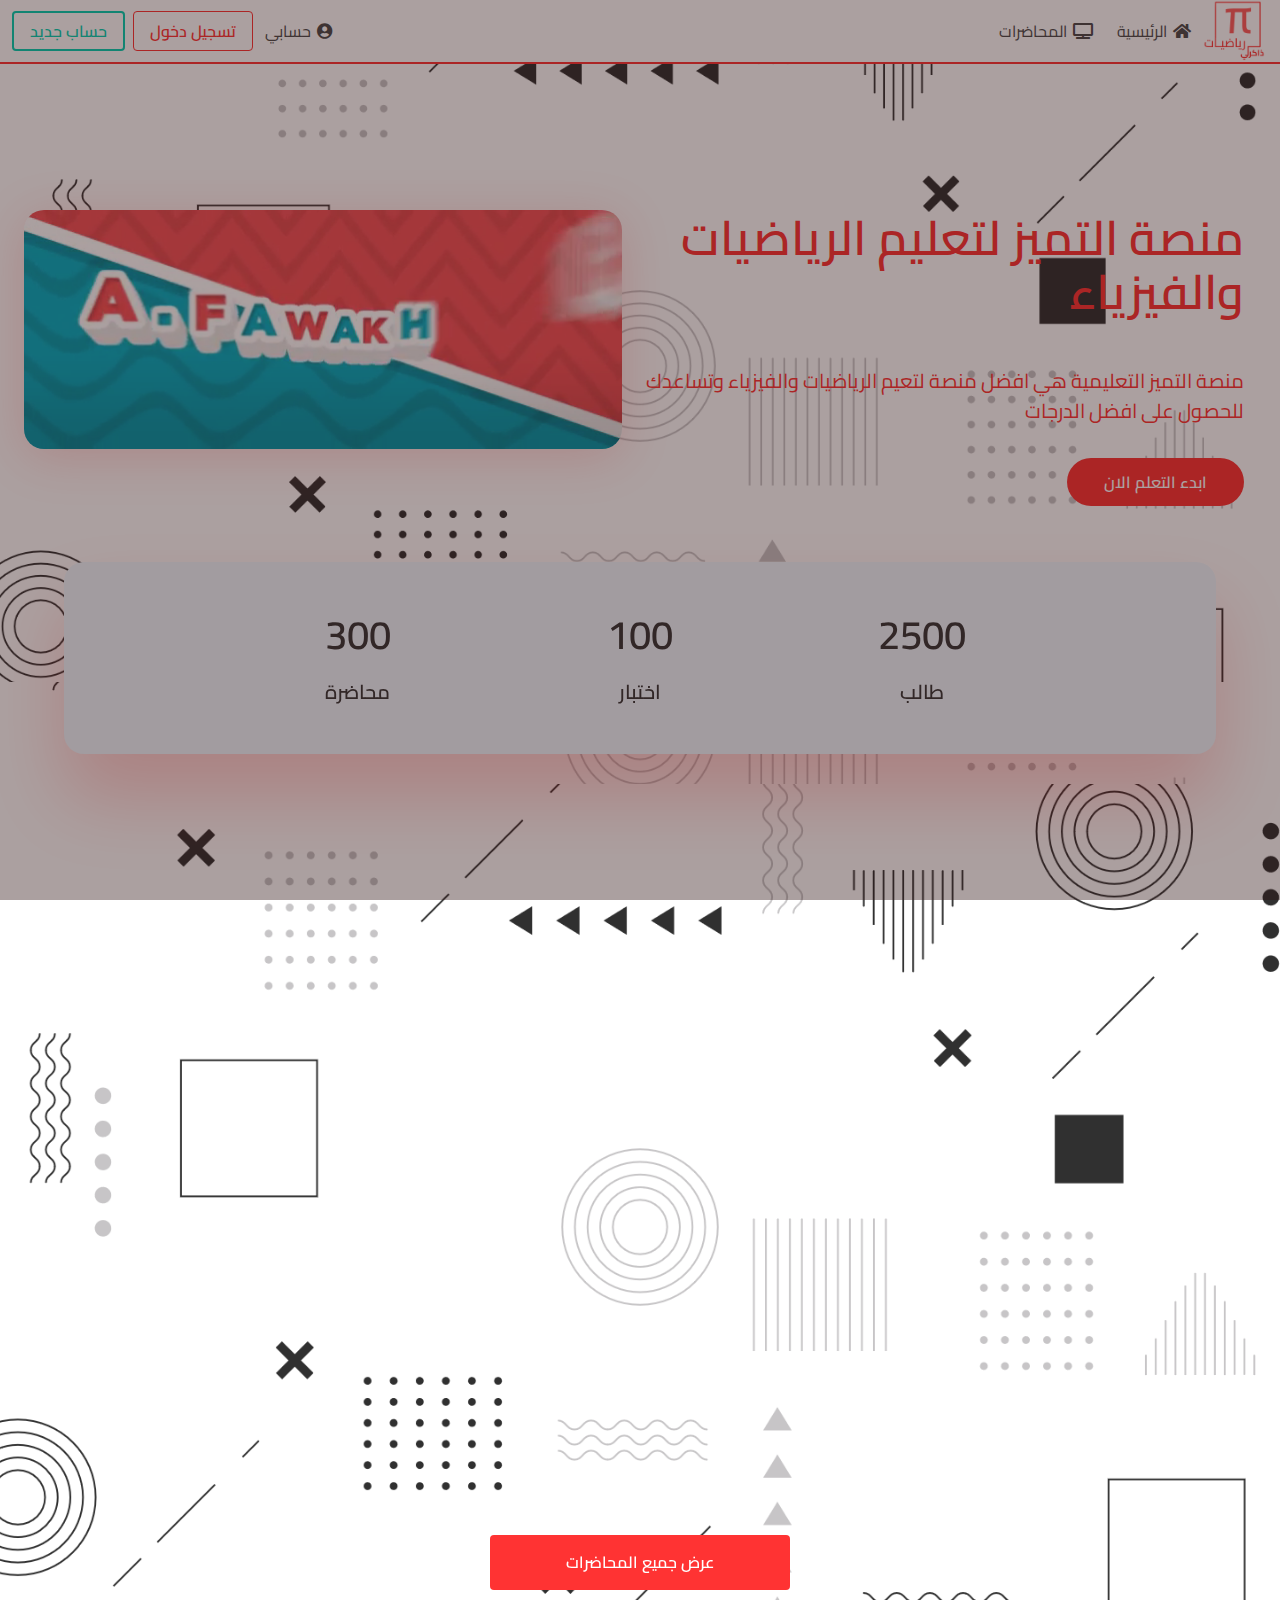
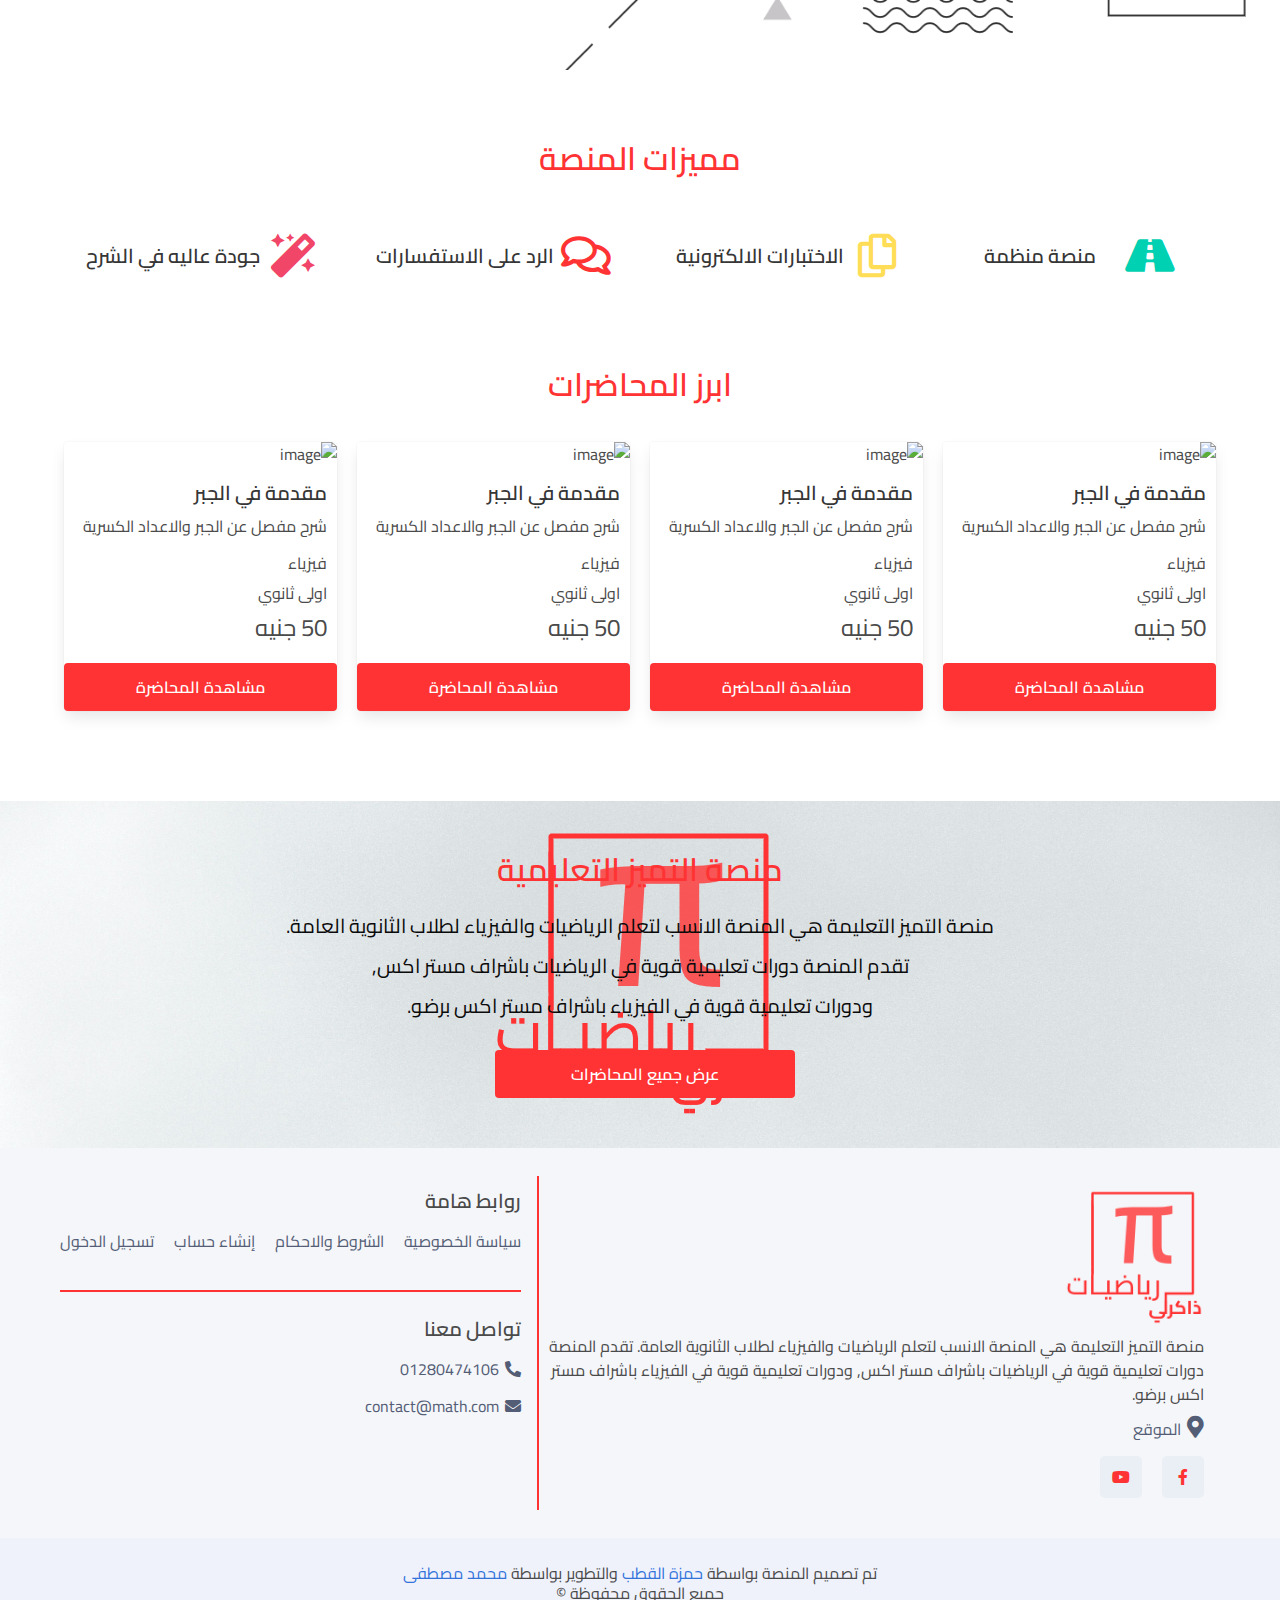
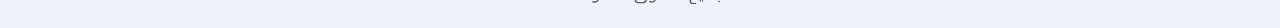
==== index.html @ d1322174 "Home Pages" ====
<!DOCTYPE html>
<html lang="ar" dir="rtl" id="HTML">
<head>
    <title>منصة التميز التعليمية</title>
    <meta charset='utf-8'>
    <meta http-equiv='X-UA-Compatible' content='IE=edge'>
    <meta name='viewport' content='width=device-width, initial-scale=1'>
    <link rel="icon" type="image/png" href="/assets/images/logo.png"/>

    <!-- assets -->
    <link rel='stylesheet' href='/assets/style/bulma-rtl.min.css'>
    <link rel='stylesheet' href='/assets/style/main.css'>
    <link rel="stylesheet" href="/assets/style/all.min.css">

    <link rel="preconnect" href="https://fonts.gstatic.com">
    <link href="https://fonts.googleapis.com/css2?family=Cairo:wght@300;400;600;700;900&display=swap" rel="stylesheet"> 

            
    <link rel="stylesheet" href="https://cdnjs.cloudflare.com/ajax/libs/boxicons/2.1.0/css/animations.min.css" integrity="sha512-GKHaATMc7acW6/GDGVyBhKV3rST+5rMjokVip0uTikmZHhdqFWC7fGBaq6+lf+DOS5BIO8eK6NcyBYUBCHUBXA==" crossorigin="anonymous" referrerpolicy="no-referrer" />
    <link href="https://unpkg.com/aos@2.3.1/dist/aos.css" rel="stylesheet">
</head>
<body onload="preload()">

    <nav class="navbar" role="navigation" aria-label="main navigation">
    </nav>

    
    <section class="hero Home_hero">
        <div class="hero-body columns">
            <div class="column is-6">
                <h1 class="title is-1 has-text is-red ">منصة التميز لتعليم الرياضيات والفيزياء</h1>
                <p class="subtitle is-5 is-red hero-sub">منصة التميز التعليمية هي افضل منصة لتعيم الرياضيات والفيزياء وتساعدك للحصول على افضل الدرجات</p>
                <div class="is-flex buttons-cont">
                    <a class="button is-bg-red is-rounded" href="./login">ابدء التعلم الان</a>
                </div>
            </div>
            <div class="column is-6 image-cont">
                <video loop autoplay controls muted>
                    <source src="../assets/videos/ad1.mp4" type="video/mp4">
                </video>
            </div>
        </div>
    </section>


        <section class="features bynumbers">
        <div class="container block c2">
            <div class="gridSys c2">
                <div class="has-text-centered">
                    <p class="title is-2">2500</p>
                    <p class="title is-5">طالب</p>
                </div>
                
                <div class="has-text-centered">
                    <p class="title is-2">100</p>
                    <p class="title is-5">اختبار</p>
                </div>
                
                <div class="has-text-centered">
                    <p class="title is-2">300</p>
                    <p class="title is-5">محاضرة</p>
                </div>
            </div>
        </div>
    </section>


    <section class="hero Home_hero twoTeachers">
        <div class="hero-body columns">
            <div class="column is-6" data-aos="fade-up-left" style="transition:0.7s;">
                <section class="about">
                    <div class="container block">
                        <div class="content1 has-text-centered is-flex is-align-items-center is-flex-direction-column">
                            <figure class="image">
                                <img src="/assets/images/mr1.png" class="is-rounded proimge" alt="">
                            </figure>
                            <h2 class="title is-3 is-red">مستر اكس | فيزياء</h2>
                            <p class="subtitle is-5 has-text-black about-text">
                                يقدم مستر اكس دورات تعليمية في الفيزياء منذ 200 سنة, ويقوم بشرح دروس جميع المراحل التعليمة لمادة الفيزياء للثانوية العامة على منصة التميز التعليمة.
                            </p>
                            <a class="button is-bg-red" href="./lectures/">ابدء تعلم الفيزياء</a>
                        </div>
                    </div>
                </section>
            </div>

            <div class="column is-6" data-aos="fade-down-right" style="transition:0.7s;">
                <section class="about">
                    <div class="container block">
                        <div class="content1 has-text-centered is-flex is-align-items-center is-flex-direction-column">
                            <figure class="image">
                                <img src="/assets/images/mr2.png" class="is-rounded proimge" alt="">
                            </figure>
                            <h2 class="title is-3 is-red">مستر اكس برضو | رياضيات</h2>
                            <p class="subtitle is-5 has-text-black about-text">
                                يقدم مستر اكس دورات تعليمية في الرياضيات منذ 200 سنة, ويقوم بشرح دروس جميع المراحل التعليمة لمادة الرياضيات للثانوية العامة على منصة التميز التعليمة.
                            </p>
                            <a class="button is-bg-red" href="./lectures/">ابدء تعلم الرياضيات</a>
                        </div>
                    </div>
                </section>
            </div>
        </div>
        <a class="button is-bg-red halfwidth" href="./lectures/">عرض جميع المحاضرات</a>
    </section>

    
    <section class="features">
        <div class="container block">
            <h2 class="title is-3 is-red has-text-centered">مميزات المنصة</h2>
            <div class="gridSys c4">
                <div class="tree is-flex is-justify-content-space-evenly is-align-items-center">
                    <i class="fas fa-road has-text-primary"></i>
                    <h3 class="title is-5">منصة منظمة</h3>
                </div>
                
                <div class="tree is-flex is-justify-content-space-evenly is-align-items-center">
                    <i class="far fa-copy has-text-warning"></i>
                    <h3 class="title is-5">الاختبارات الالكترونية</h3>
                </div>
                
                <div class="tree is-flex is-justify-content-space-evenly is-align-items-center">
                    <i class="far fa-comments is-red"></i>
                    <h3 class="title is-5">الرد على الاستفسارات</h3>
                </div>

                <div class="tree is-flex is-justify-content-space-evenly is-align-items-center">
                    <i class="fas fa-magic has-text-danger"></i>
                    <h3 class="title is-5">جودة عاليه في الشرح</h3>
                </div>
            </div>
        </div>
    </section>


    <section class="features LastLec">
        <div class="container block">
            <h2 class="title is-3 is-red has-text-centered">ابرز المحاضرات</h2>
            <div class="gridSys c6">

                <div class="card">
                    <div class="card-image">
                        <img src="https://via.placeholder.com/500x300 "alt="image">
                    </div>
                    <div class="card-content">
                        <p class="title is-5">مقدمة في الجبر</p>
                        <p>شرح مفصل عن الجبر والاعداد الكسرية</p>
                    </div>
                    <div class="card-content">
                        <p class="subtitle is-6">فيزياء</p>
                        <p class="subtitle is-6">اولى ثانوي</p>
                        <p class="subtitle is-4">50 جنيه</p>
                    </div>
                    <a href="#" class="card-footer-item button is-bg-red is-fullwidth buy">مشاهدة المحاضرة</a>
                </div>

                <div class="card">
                    <div class="card-image">
                        <img src="https://via.placeholder.com/500x300 "alt="image">
                    </div>
                    <div class="card-content">
                        <p class="title is-5">مقدمة في الجبر</p>
                        <p>شرح مفصل عن الجبر والاعداد الكسرية</p>
                    </div>
                    <div class="card-content">
                        <p class="subtitle is-6">فيزياء</p>
                        <p class="subtitle is-6">اولى ثانوي</p>
                        <p class="subtitle is-4">50 جنيه</p>
                    </div>
                    <a href="#" class="card-footer-item button is-bg-red is-fullwidth buy">مشاهدة المحاضرة</a>
                </div>

                <div class="card">
                    <div class="card-image">
                        <img src="https://via.placeholder.com/500x300 "alt="image">
                    </div>
                    <div class="card-content">
                        <p class="title is-5">مقدمة في الجبر</p>
                        <p>شرح مفصل عن الجبر والاعداد الكسرية</p>
                    </div>
                    <div class="card-content">
                        <p class="subtitle is-6">فيزياء</p>
                        <p class="subtitle is-6">اولى ثانوي</p>
                        <p class="subtitle is-4">50 جنيه</p>
                    </div>
                    <a href="#" class="card-footer-item button is-bg-red is-fullwidth buy">مشاهدة المحاضرة</a>
                </div>

                <div class="card">
                    <div class="card-image">
                        <img src="https://via.placeholder.com/500x300 "alt="image">
                    </div>
                    <div class="card-content">
                        <p class="title is-5">مقدمة في الجبر</p>
                        <p>شرح مفصل عن الجبر والاعداد الكسرية</p>
                    </div>
                    <div class="card-content">
                        <p class="subtitle is-6">فيزياء</p>
                        <p class="subtitle is-6">اولى ثانوي</p>
                        <p class="subtitle is-4">50 جنيه</p>
                    </div>
                    <a href="#" class="card-footer-item button is-bg-red is-fullwidth buy">مشاهدة المحاضرة</a>
                </div>
            </div>
        </div>
    </section>

    
    <section class="about nabout">
        <div class="logocont">
            <div class="container block">
                <div class="content1 has-text-centered is-flex is-align-items-center is-flex-direction-column">
                    <h2 class="title is-3 is-red">منصة التميز التعليمية</h2>
                    <p class="subtitle is-5 has-text-black about-text">
                        منصة التميز التعليمة هي المنصة الانسب لتعلم الرياضيات والفيزياء لطلاب الثانوية العامة. <br>
                        تقدم المنصة دورات تعليمية قوية في الرياضيات باشراف مستر اكس, <br> ودورات تعليمية قوية في الفيزياء باشراف مستر اكس برضو.
                    </p>
                    <a class="button is-bg-red" href="./lect/">عرض جميع المحاضرات</a>
                </div>
            </div>
        </div>
    </section>


    <div class="notiBox">
        <div class="trans"></div>
        <div class="pops-conatainer" id="pops-conatainer">
            
            <div class="notification notifications noti1">
                <button class="delete" onclick="this.parentElement.style.display='none'"></button>
                <p><span id="NoN">3/1</span> عفوا: لا شكرا ههههاعععععع</p>
            </div>
            <div class="notification notifications noti2">
                <button class="delete" onclick="this.parentElement.style.display='none'"></button>
                <p><span id="NoN">3/2</span> تنبيه: الصيف خلص يعم</p>
            </div>
            <div class="notification notifications noti3 is-success">
                <button class="delete" onclick="this.parentElement.style.display='none'"></button>
                <p><span id="NoN">3/3</span> تم تسجيل الدخول بنجاح مرحبا بك فالمنصة ياباشا</p>
            </div>
        </div>
    </div>

    
    <footer class="footer">
    </footer>

    <div class="licens">
    </div>

</body>
</html>
<script src='/assets/javascript/javascript.js'></script>
<script src='/assets/javascript/navFooterLicenes.js'></script>

<script src="https://unpkg.com/aos@2.3.1/dist/aos.js"></script>
<script>
    AOS.init();
</script>
---- assets/style/main.css ----
/* Main Settings */
body{
    overflow: hidden;
}
*{
    box-sizing: border-box;
}
*, body, button, input, textarea{
    font-family: 'Cairo', sans-serif;
}
a{
    text-decoration: none !important;
}
ul,li{
    list-style: none;
}
i{
    padding-left: 6px;
}

.fas.fa-angle-right{
    padding: 0;
}

:root{
    --nav-color: rgb(229, 245, 247 , 0.3 );
    --main-color: #ff3333;
    --second-color: #f5f6fa;
    --blue-color: #3298dc;
    --green-color: #00d1b2;
    --red-color:#f14668;
    --borderB: 2px solid #eee;
    --main-grid: repeat(auto-fill, minmax(200px, 1fr));
    --second-grid: repeat(auto-fill, minmax(280px, 1fr));
    --main-padding: 70px;
    --coloredit: #00d1b2;
}

*::-webkit-scrollbar {
    width: 7px;
}
*::-webkit-scrollbar-track {
    background: var(--second-color);
    box-shadow: inset 0 0 6px var(--second-color);
}
*::-webkit-scrollbar-thumb {
    background-color: #ff3333;
    border-radius: 5px;
}
:root {
    scrollbar-color: #ff3333 var(--second-color) !important;
    scrollbar-width: thin !important;
}



/* Start Styling Project */
/*=================================== Nav Bar Style Start ===================================*/
nav{
    background-color: #fff !important;
    border-bottom: 2px solid var(--main-color);
    position: fixed !important;
    top: 0;
    width: 100%;
}
.navbar-link.is-arrowless {
    font-size: 36px;
}
.navbar-menu.is-active {
    position: absolute;
    width: 100%;
    background-color: var(--second-color);
}
.navbar-menu .is-bell{
    font-size: 20px;
    margin-left: 10px;
    padding-right: 21px;
}
.navbar-brand .navbar-item.logo {
    padding: 0 !important;
    padding-right: 15px !important;
}
.navbar-brand .navbar-item.logo img {
    height: 62px;
}
.navbar-burger {
  height: 70px;
}
/*=================================== Nav Bar Style End ===================================*/


/*=================================== footer Style Start ===================================*/
.footer {
    background-color: var(--second-color);
    padding: 40px 24px 40px !important;
}
footer img {
    width: 140px;
}
.location {
    margin-top: 10px;
}
.locationLink {
    color: #535d75;
}
.locationLink label{
    cursor: pointer;
}
.locationLink i {
    font-size: 22px;
}
.locationLink:hover {
    color: var(--main-color);
}
.footer .column.is-7 {
    border-left: 2px solid var(--main-color);
    padding-left: 0.5rem;
    margin-left: .25rem;
}
.footer .social1{
    width: 42px;
    height: 42px;
    background-color: #e9eff5;
    text-align: center;
    margin: 15px 0 0 20px;
    line-height: 42px;
    border-radius: 5px;
    transition: 0.5s;
}
.footer .social1 i{
    padding: 0;
    color: var(--main-color);
    transition: 0.5s;
}
.footer .social1:hover{
    background-color: var(--main-color);
}
.footer .social1:hover i{
    color: #e9eff5;
}
.footer .subtitle.is-5 {
    font-weight: 600;
    margin-bottom: 1rem;
}
.footer .column li {
    margin-bottom: 0.8rem;
}
.footer .column li a {
    color: #535d75;
}
.footer .column li:hover a {
    color: var(--main-color);
}
/*=================================== footer Style End ===================================*/


/*=================================== licens Style Start ===================================*/
.licens {
    background-color: #f0f2fb;
    padding: 25px 0;
}
/*=================================== licens Style End ===================================*/


/*####################################### home page styling #######################################*/
.Home_hero{
    background-image: url("../images/bg3j.png");
    background-repeat: no-repeat;
    background-size: cover;
    background-position: center center;
    padding: 0rem 0px 8rem;
    box-shadow: rgba(255, 255, 255, 0.19) 0px 0px 0px 1000px inset;
    margin-top: 50px;
}
.Home_hero video{
    border-radius: 20px;
    box-shadow: rgba( 255, 51, 51, 0.2) 0px 8px 50px;
}
.Home_hero .hero-sub{
    margin-top: 3rem !important;
    margin-bottom: 2rem ;
    line-height: 30px;
}
.Home_hero.buttons-cont{
    margin-top: -30px;
}
.Home_hero .buttons-cont .button{
    margin-left: 10px;
}


.bynumbers{
    padding-bottom: 30px !important;
    background-image: url("../images/bg3j.png");
    background-repeat: no-repeat;
    background-size: cover;
    background-position: center center;
    box-shadow: rgba(255, 255, 255, 0.19) 0px 0px 0px 1000px inset;
}
.features .gridSys.c2 {
    display: grid;
    grid-template-columns: var(--main-grid);
    grid-gap: 40px;
    width: 100%;
    background-color: aliceblue;
    justify-content: center;
    margin: auto;
    padding: 50px 15%;
    border-radius: 20px;
    box-shadow: rgba(255, 0, 0, 0.2) 0px 44px 74px;
}
.features .gridSys.c4{
    grid-template-columns: repeat(auto-fill, minmax(260px, 3fr));
    grid-gap: 20px;
}
.container.block.c2 {
    display: flex;
    justify-content: center;
    /* padding-right: 30px;
    padding-left: 30px; */
    margin-top: -190px;
}
video {
    height: auto;
    width: 100%;
}



.features{
    padding-top: var(--main-padding);
    padding-bottom: var(--main-padding);
}
.features .gridSys{
    display: grid;
    grid-template-columns: var(--main-grid);
    grid-gap: 20px;
    margin-top: 40px;
}
.features .gridSys.c6{
    grid-template-columns: repeat(auto-fill, minmax(260px, 2fr)) !important;
}
.features .gridSys i {
    font-size: 44px;
    margin-bottom: 0;
    margin-top: 0;
}
.features .tree {
    transition: 0.4s;
    border-radius: 10px;
    padding: 18px;
    cursor: pointer;
}
.features .tree:hover {
    box-shadow: 0px 2px 12px #ddd;
}
.features .gridSys h3 {
    line-height: 30px;
    margin-bottom: 0;
}
.tree.has-text-centered {
    border-radius: 10px;
}


.LastLec{
    padding-top: 0 !important;
}


.about{
    background-image: url(../images/bg1.jpg);
    background-size: cover;
    padding: 50px 20px;
}
.hero .about{
    border-radius: 20px;
    border: 1px solid var(--main-color);
    box-shadow: rgba(255, 0, 0, 0.25) 0px 0px 40px;
}
.about:first{
    background-image: url(../images/bg1.jpg);
}
.nabout{
    margin-top: 20px;
    position: relative;
    padding: 0;
}
.logocont {
    padding: 50px 20px;
    background-image: url("/assets/images/logo.png");
    background-repeat: no-repeat;
    background-position: center;
}
.twoTeachers {
    margin-top: 0;
    padding: 2.5rem 0px 5rem;
}
.twoTeachers .columns{
    margin-top: 0;
}
.about .content1 .image{
    width: 200px;
    margin-bottom: 30px;
}

.about .content1 p{
    margin-top: -5px !important;
    line-height: 40px;
}

.about .content1 a{
    min-width: 300px;
}
.hero-body {
    margin-top: 100px;
    margin-bottom: 70px;
}
.about .proimge{
    background-color: #ff4b4b;
    border: 2px solid var(--main-color);
}
.nabout .proimge{
    margin-top: 0px;
    border: 0px ;
    background-color: transparent;
}

.linkcentered{
    display: block;
    margin: 10px auto auto auto;
    font-size: 17px !important;
    text-align: center;
}
.reg{
    display: none;
}


.home_content {
    margin-top: 100px;
    margin-bottom: 20px;
    padding: 0 15px;
}
.button.is-bg-red.enter {
    padding: 19px 10px !important;
    font-size: 14px;
    position: absolute;
    left: -10px;
}
.under {
    margin-bottom: 25px;
    margin-top: -10px;
    font-size: 14px;
}
.hide{
    display: none;
}


.formbox{
    box-shadow: rgba(255, 4, 4, 0.4) 0px 8px 80px;
}


@media (max-width: 1023px){
    .buttons:last-child {
        margin-bottom: -.5rem;
        margin-top: 10px;
    }

    .hero .title{
        font-size: 30px !important;
    }

    .button.is-bg-red{
        padding: 20px 25px;
    }

    .navbar-menu {
        animation: navMenu 0.5s ease-in-out;
        animation-fill-mode: both;
    }
}



.hero-Lect{
    background: linear-gradient(rgba(122, 122, 122 , 0) 100%, rgba(122, 122, 122, 0.2)100%), url('/assets/images/bg3j.png');
    background-size: cover;
    margin-bottom: 2rem !important;
    margin-top: 4rem !important;
    border-bottom: 2px solid var(--main-color);
}
.nomarg{
    margin-top: 20px;
    margin-bottom: 20px;
}
.LastLecGrid{
    margin-top: 10px !important;
}
.LastLecGrid .card-content {
    background-color: transparent;
    padding: 1rem 10px;
}
.hero-Lect .input::placeholder {
    color: var(--main-color);
    font-weight: bold;
}
.fa-search.is-red{
    opacity: 0.6;
}
.card-icon {
    font-size: 17px !important;
    margin-top: 15px !important;
    margin-bottom: 0px !important;
}
.no-marg {
    margin-bottom: 10px !important;
}
.filter {
    padding: 10px 0 10px 0px !important;
    height: max-content;
}
.menu-list ul{
    display: none;
}
.menu-list ul.shower{
    display: block;
}
.toy{
    rotate: 0deg;
    transition: 0.5s;
}
.toy.rotat{
    rotate: 90deg;
    padding: 0;
}
.doy{
    rotate: 0deg;
    transition: 0.5s;
}
.doy.rotat{
    rotate: 90deg;
    padding: 0;
}
.panel-heading.is-bg-red {
    padding-bottom: 7px;
    padding-top: 5px;
    font-size: 17px;
}
.date{
    margin-bottom: 8px !important;
}
.no-marg {
    margin-bottom: 10px;
}
.menu {
    min-height: 250px !important;
}
.menu-list li:last-child{
    padding-bottom: 0.4rem !important;
}
.LastLec .totowa{
    font-size: 14px !important;
    margin-bottom: 15px;
}
.LastLec .totowa:hover{
    background-color: var(--main-color);
    color: #fff !important;
}


.LastLec .card-content {
    background-color: transparent;
    padding: 1rem 10px 0;
}
.LastLec .card-content p{
    margin-bottom: 10px;
}
.LastLec .card-content:last-of-type{
    padding-top: 5px;
    padding-bottom: 10px;
}

.lectureInfo {
    margin-top: 130px;
}
.Moqtarh {
    margin-top: 80px;
}
.lectureInfo .button{
    margin-top: 10px;
}
.lectureInfo .column.is-6.image {
    padding-left: 25px;
}
.lectImage{
    border: 2px solid var(--main-color);
}
.button.is-bg-red.cdt {
    padding: 20px 25px !important;
}




.quizs{
    padding-top: var(--main-padding);
    padding-bottom: var(--main-padding);
    margin-top: 40px;
}
.quizs .answeredQ{
    color: #62b8f1 !important;
    background-color: #2e3544 !important;
}
.quizs .activeQ{
    color: rgb(255, 255, 255) !important;
    background-color: rgb(252, 89, 89) !important;
}
.quizs .ques{
    background-color: var(--second-color);
    max-height: 590px;
    overflow-y: auto;
    padding: 20px 10px 20px 20px;
    border-radius: 5px;
    direction: ltr;
    text-align: end;
    overflow-y: scroll;
}
.cvf .label.is-bg-red {
    font-size: 15px !important;
    padding: 8px 10px !important;
    width: fit-content;
    float: left;
    margin-left: 0;
}
.cvf .label.is-bg-red:hover {
    background-color: var(--main-color) !important;
}
.quizs .ques .quistion{
    background-color: var(--main-color);
    color: var(--second-color);
    border-radius: 2px;
    padding: 8px 20px;
    margin-bottom: 5px;
    cursor: pointer;
}
.quizs .ask{
    background-color: #e9eaf0;
    padding: 20px;
    max-height: 590px;
    overflow-y: scroll;
}
.quizs .paragraph{
    padding-top: 10px;
}
.quizs label {
    font-size: 17px;
    font-weight: 600;
    margin-bottom: 5px;
    background-color: var(--second-color);
    padding: 8px 20px;
    margin-left: 10px;
    border-radius: 10px;
    border: 1px solid transparent;
}
.quizs label.active {
    background-color: #FFF;
    border: 1px solid var(--green-color);
}


.quizs .vid{
    padding: 0 20px;
}
.quizs .cour{
    padding: 0 0 15px;
    font-size: 17px;
}
.quizs .descr{
    background-color: var(--second-color);
    margin-top: 20px;
    margin-left: 10px;
    padding: 20px;
    border-right: 4px solid var(--main-color);
    width: 101%;
}
.quizs .descr p{
    margin-top: 15px;
    margin-bottom: 8px;
}
.quizs .descr ul{
    padding: 0 20px;
    font-size: 17px;
}
.quizs .des{
    border-right: 6px solid var(--blue-color);
}
.quizs .sou{
    border-right: 6px solid #535d75;
}
.quizs .que{
    border-right: 6px solid var(--main-color);
}
.quizs .controler {
    line-height: 40px;
    margin-top: 40px;
    font-weight: 600;
    font-size: 25px;
}
.quizs .descr2 {
    background-color: var(--second-color);
    margin-top: 20px;
    margin-left: 15px;
    padding: 20px;
    border-right: 4px solid var(--main-color);
}
.quizs .totora{
    overflow-x: hidden;
}
.quizs .descr2 ul{
    padding: 0 20px;
    font-size: 17px;
}


.quizs .vid {
    position: relative;
    height: 0;
    padding-bottom: 315px !important;
}
.video {
    position: absolute;
    top: 0;
    left: 0;
    width: 100%;
    height: 100%;
}




.quiz-ans {
    margin-top: 120px;
}
.quiz-ans .buttons.is-centered{
    margin-bottom: 30px;
}
.quiz-ans .hero-body.cct {
    margin-top: 0;
    padding-top: 20px;
    padding-bottom: 0px;
    margin-bottom: 10px;
}
.quiz-ans .columns {
    padding-right: 100px;
    padding-left: 100px;
}
.quiz-ans .column {
    margin-bottom: 35px;
    border-radius: 15px;
}
.quiz-ans .column.istrue {
    box-shadow: rgba(2, 221, 112, 0.8) 0px 7px 5px;
    border: 1px solid rgba(2, 221, 112, 0.8);
}
.quiz-ans .column.isfalse {
    box-shadow: rgba(255, 4, 4, 0.5) 0px 7px 5px;
    border: 1px solid rgba(255, 4, 4, 0.5);
}
.quiz-ans .column img {
    width: 100%;
    margin-bottom: 15px;
    border-radius: 15px;
}
.quiz-ans label {
    font-size: 17px;
    font-weight: 600;
    margin-bottom: 5px;
    background-color: var(--second-color);
    padding: 8px 20px;
    margin-left: 10px;
    border-radius: 10px;
    border: 1px solid transparent;
}
.quiz-ans label.true {
    color: #000;
    background-color: var(--green-color);
}
.quiz-ans label.false {
    color: #fff;
    background-color: var(--main-color);
}  



.isgT{
    color: #00d1b2 !important;
    opacity: 0.7;
}
.isrT{
    color: var(--main-color) !important;
    opacity: 0.7;
}
.iswT{
    color: #ecbd00 !important;
    opacity: 0.7;
}
.isgT:hover, .isrT:hover, iswT:hover{
    opacity: 1;
}






.pops-conatainer {
    position: fixed;
    top: 50%;
    z-index: 230;
    display: none;
    transform: translateY(-50%);
}
.notifications {
    min-width: 320px;
    max-width: 450px;
    margin-right: -500px;
}
.notification.notifications.noti1.is-bg-red:hover, .panel-heading.is-bg-red:hover {
    opacity: 1 !important;
    background-color: var(--main-color) !important;
}
.noti1, .noti2, .noti3{
    animation: NotiPop 8s !important;
    animation-fill-mode: forwards !important;
    animation-iteration-count: 1 !important;
}
.notification.notifications.noti1 {
    background-color: #fff !important;
    border: 2px solid var(--main-color) !important;
    color: var(--main-color) !important;
}
.notification.notifications.noti2 {
    background-color: #fff !important;
    border: 2px solid rgb(248, 170, 0) !important;
    color: rgb(248, 170, 0) !important;
}
.notification.notifications.noti3 {
    background-color: #fff !important;
    border: 2px solid var(--green-color) !important;
    color: var(--green-color) !important;
}


.codee {
    width: fit-content;
    margin-top: 0;
    height: 42px;
    margin-left: 10px;
}



.isPay{
    border: 1px solid var(--main-color);
}
.isPay .isT{
    margin-bottom: 10px;
}
.isPay .inputField{
    margin-top: 15px;    
    margin-bottom: 15px; 
}
.isPay input{
    width: 200px;   
    margin-left: 10px; 
}
.isPay .selectedShow {
    background-color: #f4f4f4;
    border-radius: 10px;
    border: 2px dashed #cecece;
    margin-top: 10px;
    margin-bottom: 0;
    cursor: pointer;
    margin-left: 2px;
    opacity: 0.8;
    transition: 0.5s;
}
.isPay .selectedShow.active {
    border-bottom: none;
    border-radius: 10px 10px 0 0;
}
.isPay .selectedShow:hover {
    opacity: 1;
    border-color:#777777;
}
.isPay .column.is-1.is-size-5 i {
    margin-top: 14px;
    font-size: 25px;
    padding: 0;
    transition: 0.5s;
}
.isPay .column.is-1.is-size-5 i.active {
    rotate: 90deg;
}
.isPay .inpu {
    border: 0;
    font-size: 15px;
    width: auto;
}
.isPay .notes {
    margin-top: 10px;
}
.isPay .foct {
    font-size: 14px;
}
.isPay .fost {
    font-weight: 700;
    font-size: .875em;
}
.pySection {
    background-color: #f4f4f4;
    border-right: 2px dashed #d7d7d7;
    border-left: 2px dashed #d7d7d7;
    
    margin-left: 2px;
    transition: 0.5s;
    padding: 0;
    padding-top: 0px;
    height: 0;
    overflow: hidden;
}
.pySection.active {
    padding-top: 10px;
    height: max-content;
    border-bottom: 2px dashed #d7d7d7;
}
.pySection:hover {
    border-color: #777777;
}
.pySection div{
    opacity: 0.8;
    transition: 0.2s;
    cursor: pointer;
}
.pySection div:hover{
    opacity: 1;
}
.pySection .paywayo {
    border-top: 1px solid var(--main-color) !important;
    padding: 10px 20px !important;
}
.pySection .paywayo.active {
    background-color: #fff;
    opacity: 1;
}
.pySection .paywayo:hover {
    background-color: #fff;
}
.pySection .paywayo .img1W {
    -ms-transform: scale(2); 
    -webkit-transform: scale(2); 
    transform: scale(2);
    margin-top: 10px;
}
.pySection .paywayo input {
    float:left; 
    margin-top: 9px;
    vertical-align: middle; 
    -ms-transform: scale(1.5); 
    -webkit-transform: scale(1.5); 
    transform: scale(1.5);
}
.pySection .paywayo .imgContW {
    float:left;
    height:20px;
    width:30px;
}
.pySection .radio {
    position: absolute;
    width: 100%;
    height: 100%;
    left: 0px;
    top: 0;
}
.pySection .radio input{
    opacity: 0;
}
.pySection .subtitle.is-6 {
    font-size: 1rem;
    margin-bottom: 1rem;
}
.pySection .paywayo{
    position: relative
}



.error{
    background-image: url("/assets/images/bg3j.png");
    margin-top: 70px;
    box-shadow: rgba(189, 0, 0, 0.103) 0px 0px 0px 1000px inset;
    background-size: cover;
    background-repeat: revert-layer;
}
.tit{
    color: var(--main-color);
    font-size: 400px;
    font-weight: 600;
    text-align: center;
    opacity: 0.3;
    user-select: none;
}
.textsA {
    position: absolute;
    top: 50%;
    left: 50%;
    transform: translate(-50%, -50%);
    text-align: center;
    width: 100%;
}
.ti1{
    font-size: 45px !important;
    padding-left: 20px;
    padding-right: 20px;
}
.textsA .title{
    line-height: 50px;
}
.button{
    border-width: 2px;
}
.button:hover{
    background-color: #ff2b2b80 !important;
    border-color: var(--main-color) !important;
}
.time{
    color: #fff;
    margin-top: 20px;
}






@keyframes NotiPop {
    0%{
      margin-right: -500px;
    }
    15%{
      margin-right: 10px;
    }
    90%{
      opacity: 1;
      margin-right: 10px;
    }
    100%{
      margin-right: -500px;
      opacity: 1;
    }
  }
.trans {
    height: 100%;
    width: 100%;
    top: 0;
    background-color: #2d121266;
    z-index: -100;
    position: fixed;
    opacity: 0;
    transition: 0.3s;
}
.trans.showNot{
    z-index: 100;
    opacity: 1;
}









@media (max-width: 900px){
    .quiz-ans .columns {
        padding-right: 20px;
        padding-left: 20px;
    }
}


@media (max-width: 730px){
    .quizs .ques{
        max-height: 300px;
    }
}

@media (max-width: 680px){
    .card{
        margin-right: 15px;
        margin-left: 15px;
    }
    .Home_hero{
        padding-bottom: 210px;
    }
    .container.block.c2 {
        margin-top: -280px;
    }
    .paddedo {
        padding: 0 35px;
    }
    .pops-conatainer {
        top: 44%;
    }
}

@media (max-width: 440px){
    .Home_hero .buttons-cont {
        margin-right: -20px;
    }

    .Home_hero .is-bg-red.is-rounded {
        padding: 20px 27px !important;
    }
    
    .Payways .hero-body{
        padding-left: 10px;
        padding-right: 1px;
    }
    
}

/* @media (max-width:400px){
    .befored::after, .befored::before{
        display: none;
    } 
} */
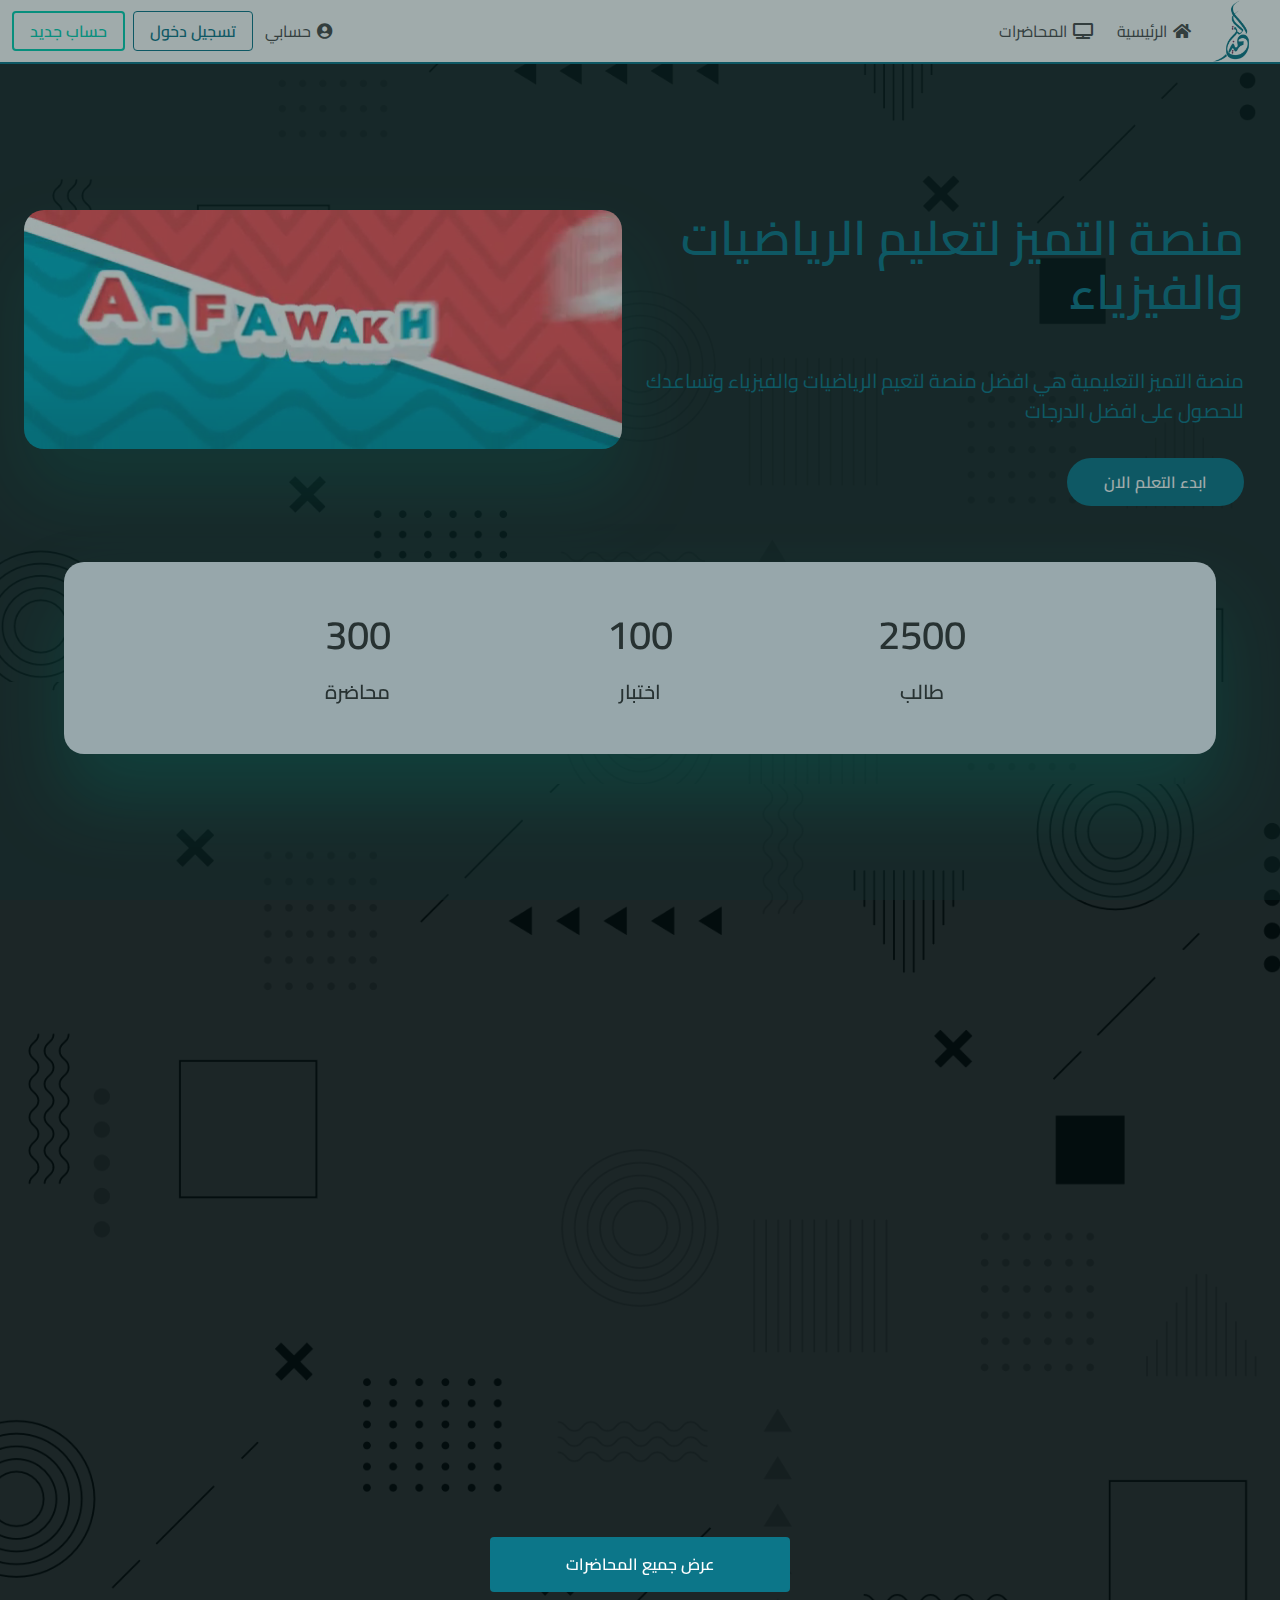
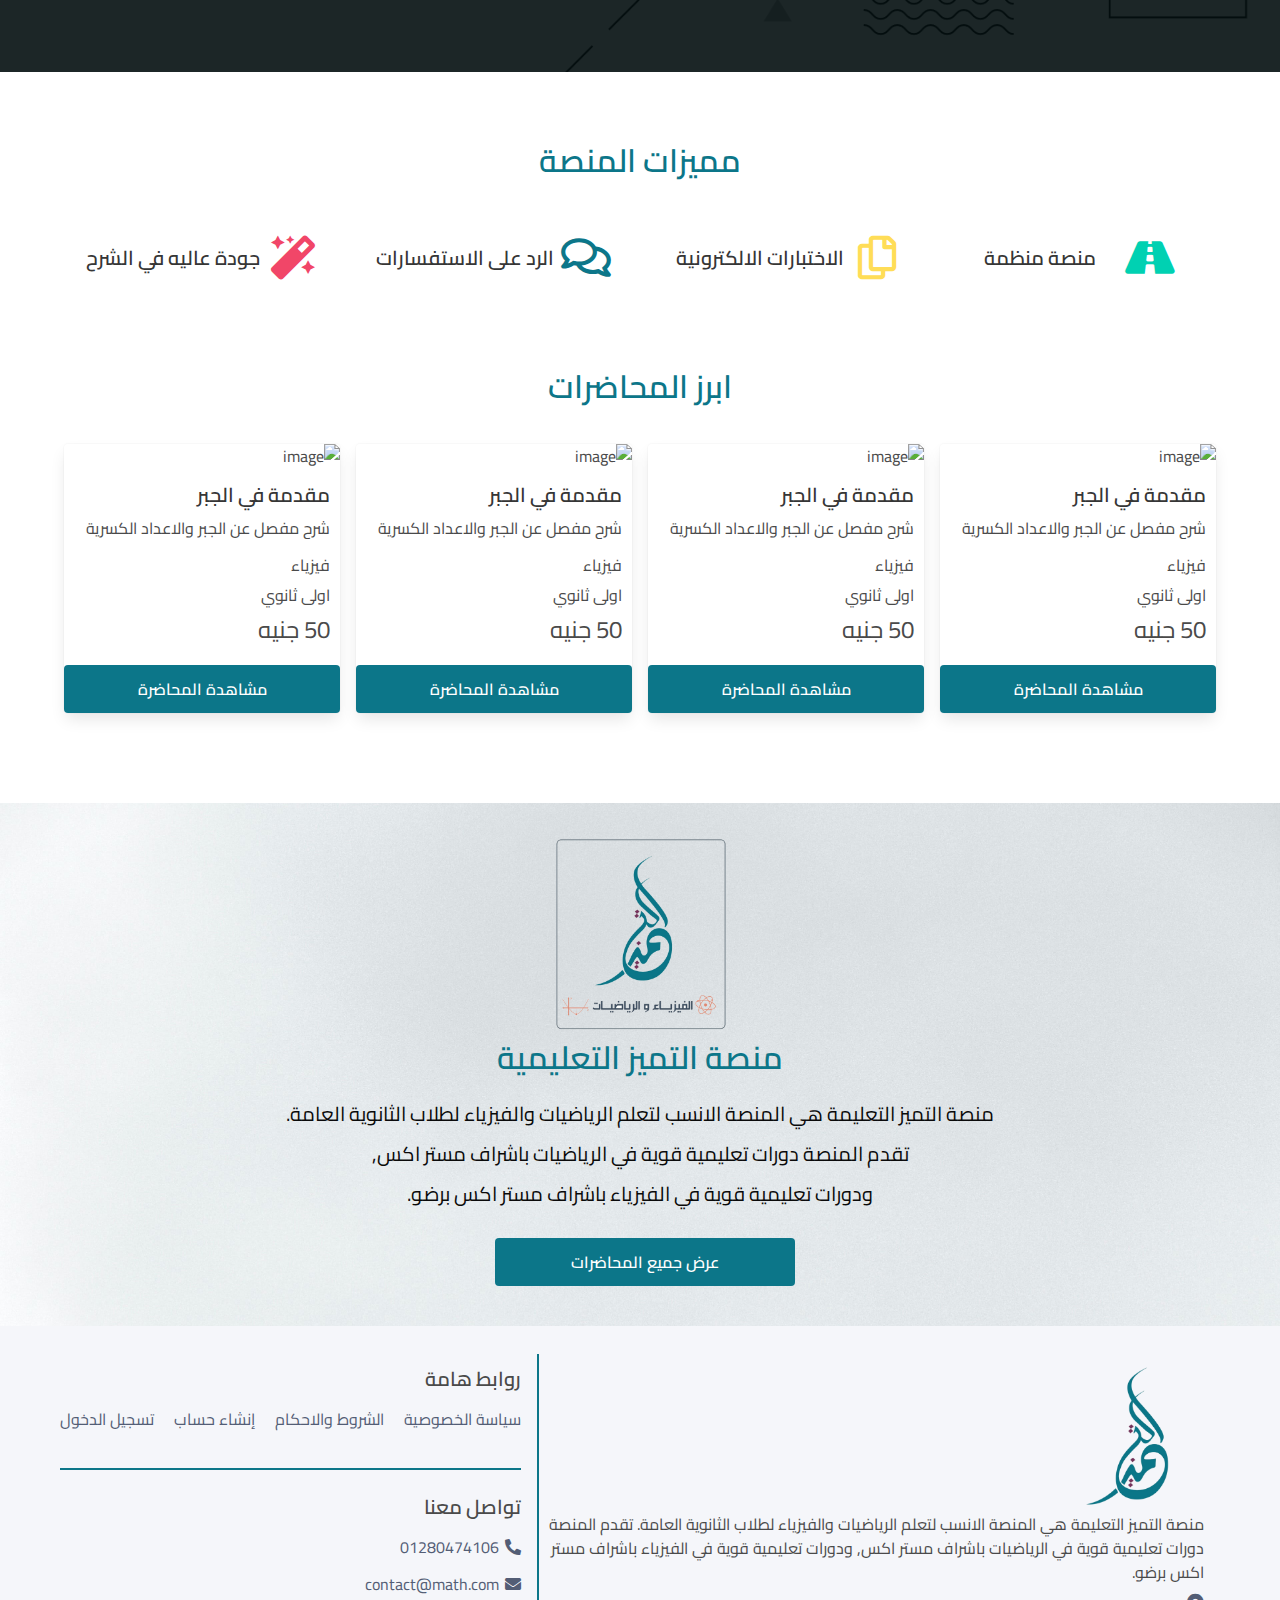
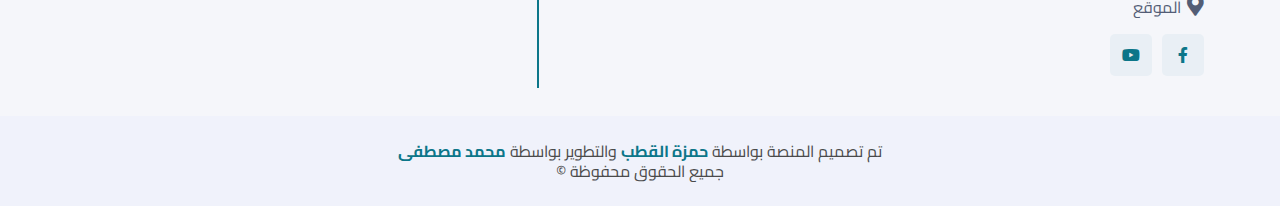
==== commit b3ba14e8: "adding image" ====
--- a/index.html
+++ b/index.html
@@ -208,6 +208,9 @@
     
     <section class="about nabout">
         <div class="logocont">
+            <figure style="width: 100%;" class="has-text-centered">
+                <img src="/assets/images/logo2.png" style="max-width: 200px;" class="has-text-centered" alt="منصة التميز التعليمية">
+            </figure>
             <div class="container block">
                 <div class="content1 has-text-centered is-flex is-align-items-center is-flex-direction-column">
                     <h2 class="title is-3 is-red">منصة التميز التعليمية</h2>
--- a/assets/style/main.css
+++ b/assets/style/main.css
@@ -24,11 +24,11 @@
 
 :root{
     --nav-color: rgb(229, 245, 247 , 0.3 );
-    --main-color: #ff3333;
+    --main-color: #0c7689;
     --second-color: #f5f6fa;
     --blue-color: #3298dc;
     --green-color: #00d1b2;
-    --red-color:#f14668;
+    --red-color:#0f8ca1;
     --borderB: 2px solid #eee;
     --main-grid: repeat(auto-fill, minmax(200px, 1fr));
     --second-grid: repeat(auto-fill, minmax(280px, 1fr));
@@ -44,11 +44,11 @@
     box-shadow: inset 0 0 6px var(--second-color);
 }
 *::-webkit-scrollbar-thumb {
-    background-color: #ff3333;
+    background-color: #0c7689;
     border-radius: 5px;
 }
 :root {
-    scrollbar-color: #ff3333 var(--second-color) !important;
+    scrollbar-color: #0c7689 var(--second-color) !important;
     scrollbar-width: thin !important;
 }
 
@@ -97,6 +97,10 @@
 footer img {
     width: 140px;
 }
+.licens a {
+    color: var(--main-color);
+    font-weight: bold;
+}
 .location {
     margin-top: 10px;
 }
@@ -122,7 +126,7 @@
     height: 42px;
     background-color: #e9eff5;
     text-align: center;
-    margin: 15px 0 0 20px;
+    margin: 15px 0 0 10px;
     line-height: 42px;
     border-radius: 5px;
     transition: 0.5s;
@@ -169,12 +173,12 @@
     background-size: cover;
     background-position: center center;
     padding: 0rem 0px 8rem;
-    box-shadow: rgba(255, 255, 255, 0.19) 0px 0px 0px 1000px inset;
+    box-shadow: rgba(3, 14, 15, 0.9) 0px 0px 0px 1000px inset;
     margin-top: 50px;
 }
 .Home_hero video{
     border-radius: 20px;
-    box-shadow: rgba( 255, 51, 51, 0.2) 0px 8px 50px;
+    box-shadow: rgba(0, 134, 115, 0.25) 0px 44px 74px;
 }
 .Home_hero .hero-sub{
     margin-top: 3rem !important;
@@ -195,7 +199,7 @@
     background-repeat: no-repeat;
     background-size: cover;
     background-position: center center;
-    box-shadow: rgba(255, 255, 255, 0.19) 0px 0px 0px 1000px inset;
+    box-shadow: rgba(3, 14, 15, 0.9) 0px 0px 0px 1000px inset;
 }
 .features .gridSys.c2 {
     display: grid;
@@ -207,7 +211,7 @@
     margin: auto;
     padding: 50px 15%;
     border-radius: 20px;
-    box-shadow: rgba(255, 0, 0, 0.2) 0px 44px 74px;
+    box-shadow: rgba(0, 134, 115, 0.4) 0px 44px 74px;
 }
 .features .gridSys.c4{
     grid-template-columns: repeat(auto-fill, minmax(260px, 3fr));
@@ -234,7 +238,7 @@
 .features .gridSys{
     display: grid;
     grid-template-columns: var(--main-grid);
-    grid-gap: 20px;
+    grid-gap: 16px;
     margin-top: 40px;
 }
 .features .gridSys.c6{
@@ -273,10 +277,32 @@
     background-size: cover;
     padding: 50px 20px;
 }
+.hero-body > div:nth-child(1) .about{
+    background-image: url(../images/bg2.jpg);
+    background-size: cover;
+    padding: 50px 20px;
+}
 .hero .about{
     border-radius: 20px;
-    border: 1px solid var(--main-color);
-    box-shadow: rgba(255, 0, 0, 0.25) 0px 0px 40px;
+    border: 2px solid var(--main-color);
+    box-shadow: rgba(0, 238, 255, 0.5) 0px 0px 40px;
+}
+.hero-body > div:nth-child(1) .about{
+    border: 2px solid #75305d;
+    box-shadow: rgba(244, 30, 160, 0.5) 0px 0px 40px;
+}
+.hero-body > div:nth-child(1) .about .button {
+    background-color: #75305d !important;
+    border-color: #75305d !important;
+}
+.hero-body > div:nth-child(1) .about .button:hover {
+    background-color: #75305dcc !important;
+}
+.hero-body > div:nth-child(1) .about .proimge {
+    border-color: #75305d;
+}
+.hero-body > div:nth-child(1) .about .is-red {
+    color: #75305d !important;
 }
 .about:first{
     background-image: url(../images/bg1.jpg);
@@ -287,10 +313,11 @@
     padding: 0;
 }
 .logocont {
-    padding: 50px 20px;
-    background-image: url("/assets/images/logo.png");
+    padding: 30px 20px 40px;
+    /* background-image: url("/assets/images/logo3.png");
     background-repeat: no-repeat;
     background-position: center;
+    background-size: contain; */
 }
 .twoTeachers {
     margin-top: 0;
@@ -318,7 +345,7 @@
 }
 .about .proimge{
     background-color: #ff4b4b;
-    border: 2px solid var(--main-color);
+    border: 3px solid var(--main-color);
 }
 .nabout .proimge{
     margin-top: 0px;
@@ -391,6 +418,7 @@
     margin-bottom: 2rem !important;
     margin-top: 4rem !important;
     border-bottom: 2px solid var(--main-color);
+    box-shadow: rgba(3, 14, 15, 0.9) 0px 0px 0px 1000px inset;
 }
 .nomarg{
     margin-top: 20px;
@@ -700,7 +728,7 @@
     opacity: 0.7;
 }
 .isrT{
-    color: var(--main-color) !important;
+    color: #ff3333 !important;
     opacity: 0.7;
 }
 .iswT{
@@ -739,18 +767,21 @@
 }
 .notification.notifications.noti1 {
     background-color: #fff !important;
-    border: 2px solid var(--main-color) !important;
-    color: var(--main-color) !important;
+    border: 2px solid #ff3333 !important;
+    color: #ff3333 !important;
+    box-shadow: rgb(255, 237, 237) 0px 0px 0px 1000px inset;
 }
 .notification.notifications.noti2 {
     background-color: #fff !important;
     border: 2px solid rgb(248, 170, 0) !important;
     color: rgb(248, 170, 0) !important;
+    box-shadow: rgb(255, 252, 228) 0px 0px 0px 1000px inset;
 }
 .notification.notifications.noti3 {
     background-color: #fff !important;
-    border: 2px solid var(--green-color) !important;
-    color: var(--green-color) !important;
+    border: 2px solid #0c7689 !important;
+    color: #0c7689 !important;
+    box-shadow: rgb(233, 255, 246) 0px 0px 0px 1000px inset;
 }
 
 
@@ -933,7 +964,7 @@
     border-width: 2px;
 }
 .button:hover{
-    background-color: #ff2b2b80 !important;
+    background-color: #0c7689b5 !important;
     border-color: var(--main-color) !important;
 }
 .time{
@@ -966,7 +997,7 @@
     height: 100%;
     width: 100%;
     top: 0;
-    background-color: #2d121266;
+    background-color: #122d2d66;
     z-index: -100;
     position: fixed;
     opacity: 0;
@@ -997,6 +1028,17 @@
     .quizs .ques{
         max-height: 300px;
     }
+
+    .footer .column.is-7 {
+        border-left: 0;
+        padding-left: 0;
+        margin-left: .75rem;
+    }
+
+    .card {
+        margin-right: 0 !important;
+        margin-left: 0 !important;
+    }
 }
 
 @media (max-width: 680px){
@@ -1018,6 +1060,20 @@
     }
 }
 
+@media (max-width: 580px){
+    .panel-block {
+        display: flex;
+        flex-direction: column;
+    }
+    .panel-block *{
+        width: 100%;
+        margin-bottom: 5px;
+    }
+    .panel .select{
+        margin-right: 0 !important;
+    }
+}
+
 @media (max-width: 440px){
     .Home_hero .buttons-cont {
         margin-right: -20px;
@@ -1031,11 +1087,158 @@
         padding-left: 10px;
         padding-right: 1px;
     }
-    
-}
-
-/* @media (max-width:400px){
-    .befored::after, .befored::before{
-        display: none;
-    } 
-} */
+    .about .content1 a {
+        min-width: 260px;
+        margin-left: 0;
+    }
+}
+
+@media (max-width:1024px){
+    .container.block.c2, .features .gridSys.c4, .features .gridSys.c6{
+        padding-left: 20px;
+        padding-right: 20px;
+    }
+    .panel, .Cards1.block.Lects.alects {
+        margin-left: 20px;
+        margin-right: 20px;
+    }
+}
+
+
+
+
+
+
+.hero-Lect {
+    background-size: 130%;
+}
+.hero-Lect .hero-body {
+    margin-top: 0;
+    margin-bottom: 0;
+    padding: 2rem 3rem;
+}
+.has-text-third{
+    color: #01afaf
+}
+.panel{
+    margin-bottom: 0 !important;
+    margin-top: 60px;
+    box-shadow: 0 0.4em 0.8em -0.125em rgba(10, 100, 100, 0.3), 0 0px 0 1px rgba(10, 100, 100, 0.04);
+}
+.panel .panel-block {
+    background: #ededed;
+    position: relative;
+}
+.Lects .gridSys{
+    margin-top: 0;
+    grid-template-columns: repeat(auto-fill, minmax(260px, 2fr)) !important;
+}
+.Lects .Moqtarh {
+    margin-top: 50px;
+}
+.alects .card{
+    display: none;
+}
+.alects .LastLec{
+    padding-bottom: 30px;
+}
+.alects .card.filtered.active{
+    display: block;
+}
+.alects .card .subtitle.is-4{
+    margin-bottom: 10px;
+}
+.alects .card .title.is-5{
+    margin-bottom: 30px;
+}
+.alects .card .tag.is-primary {
+  background-color: var(--third-color) !important;
+  margin-bottom: 6px;
+  opacity: 0.8;
+}
+@media screen and (max-width: 770px), print{
+    .hero-Lect {
+        background-size: 170%;
+    }
+}
+@media screen and (max-width: 400px), print{
+    .hero-Lect {
+        background-size: 300%;
+    }
+}
+.panel-heading{
+    padding-bottom: 5px;
+    padding-left: 15px;
+    color: var(--second-color);
+}
+.panel .select {
+    margin-right: 10px;
+}
+input::placeholder{
+    color: #000 !important
+}
+.filtering{
+    padding-right: 26px;
+    margin-left: -4px;
+    margin-bottom: 6px;
+    cursor: pointer;
+    color: var(--second-color);
+}
+.seBoxes{
+    height: max-content;
+    width: max-content;
+    position: absolute;
+    background: #ededed;
+    top: 46px;
+    z-index: 200;
+    border-radius: 0px 0px 10px 10px;
+    box-shadow: 0 0.4em 0.8em -0.125em rgba(10, 100, 100, 0.3), 0 0px 0 1px rgba(10, 100, 100, 0.04);
+    display: none;
+    padding: 14px 12px 4px 4px;
+}
+.seBoxes label{
+    display: flex;
+    font-size: 14px;
+    letter-spacing: 1px;
+}
+.seBoxes label input{
+    margin-right: 0px !important;
+}
+.seBoxes label input::before {
+    height: 0.7em;
+    width: 0.7em;
+    border-radius: 2px;
+}
+.b1.active{
+    display: block;
+    left: 14px;
+}
+.b2.active{
+    display: block;
+    left: 166px;
+}
+
+
+.pagesCount {
+    display: flex;
+    justify-content: center;
+    margin-bottom: 50px;
+}
+.pagesCount p {
+    background-color: var(--main-color);
+    color: #fff;
+    border-radius: 5px;
+    min-width: 40px;
+    min-height: 40px;
+    text-align: center;
+    line-height: 40px;
+    font-size: 22px;
+    cursor: pointer;
+    margin-left: 3px;
+    margin-right: 3px;
+}
+.pagesCount p.active {
+    opacity: 0.98;
+    background-color: var(--red-color);
+    color: #fff;
+}
